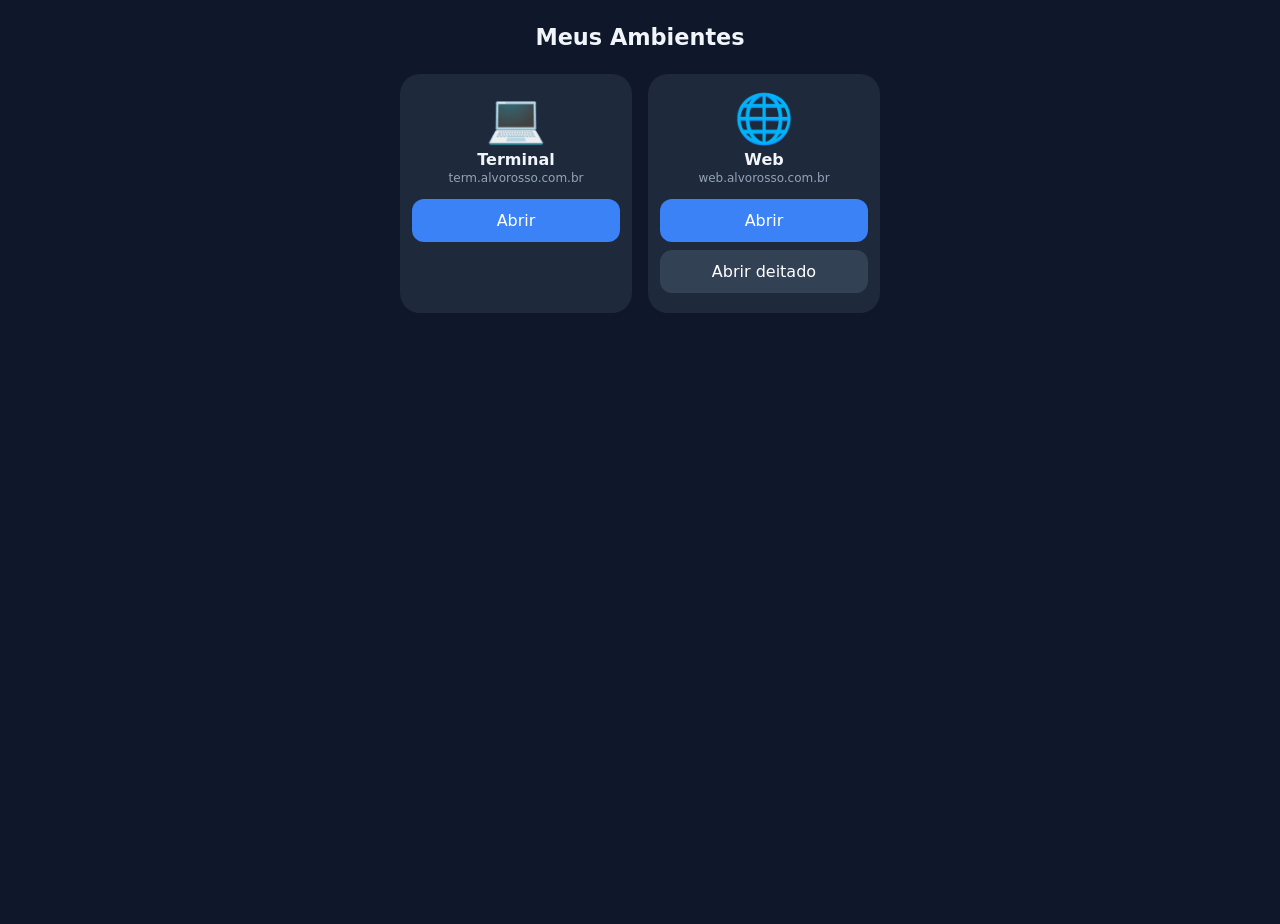
==== viewer.html @ 481c327c "Adiciona app PWA com atalhos para os ambientes Terminal e Web Co-Authored-By: Claude Sonnet 5.5 <nor" ====
<!doctype html>
<html lang="pt-BR">
<head>
  <meta charset="utf-8">
  <meta name="viewport" content="width=device-width, initial-scale=1, viewport-fit=cover">
  <meta name="theme-color" content="#000000">
  <title>Ambiente</title>
  <link rel="stylesheet" href="style.css">
</head>
<body>
  <div class="bar">
    <button id="rot" hidden>↻ Deitar</button>
    <a id="ext" target="_blank" rel="noopener">↗ Navegador</a>
    <a href="index.html">✕</a>
  </div>
  <div class="viewer"><iframe id="frame" allow="fullscreen; clipboard-read; clipboard-write"></iframe></div>

  <script src="sites.js"></script>
  <script>
    const params = new URLSearchParams(location.search);
    const site = SITES.find(s => s.id === params.get("s"));
    if (!site) { location.replace("index.html"); }

    document.title = site.name;
    document.getElementById("frame").src = site.url;
    document.getElementById("ext").href = site.url;

    const rot = document.getElementById("rot");

    async function landscape(on) {
      try {
        if (on) {
          await document.documentElement.requestFullscreen();
          await screen.orientation.lock("landscape");
        } else {
          screen.orientation.unlock();
          if (document.fullscreenElement) await document.exitFullscreen();
        }
      } catch (e) {
        alert("Seu navegador não permitiu girar a tela. Use o botão ↗ Navegador.");
      }
    }

    if (site.rotate) {
      rot.hidden = false;
      rot.onclick = () => landscape(!document.fullscreenElement);
      // "Abrir deitado" precisa de um toque do usuário para ativar tela cheia
      if (params.get("land")) rot.textContent = "↻ Toque para deitar";
    }
  </script>
</body>
</html>
---- style.css ----
* { box-sizing: border-box; margin: 0; }

body {
  min-height: 100vh;
  background: #0f172a;
  color: #f1f5f9;
  font-family: system-ui, sans-serif;
  padding: env(safe-area-inset-top) 16px 16px;
}

h1 { font-size: 1.4rem; text-align: center; margin: 24px 0; }

.grid {
  display: grid;
  grid-template-columns: repeat(auto-fit, minmax(140px, 1fr));
  gap: 16px;
  max-width: 480px;
  margin: 0 auto;
}

.card {
  background: #1e293b;
  border-radius: 20px;
  padding: 20px 12px;
  text-align: center;
}

.card .icon { font-size: 3rem; line-height: 1; }
.card .name { font-weight: 600; margin: 8px 0 2px; }
.card .host { font-size: .75rem; color: #94a3b8; margin-bottom: 14px; word-break: break-all; }

.btn {
  display: block;
  width: 100%;
  padding: 12px;
  margin-top: 8px;
  border: 0;
  border-radius: 12px;
  background: #3b82f6;
  color: #fff;
  font-size: 1rem;
  text-decoration: none;
  cursor: pointer;
}
.btn.alt { background: #334155; }

/* ---- viewer ---- */
.viewer { position: fixed; inset: 0; background: #000; }
.viewer iframe { width: 100%; height: 100%; border: 0; }

.bar {
  position: fixed;
  top: 8px; right: 8px;
  display: flex; gap: 8px;
  z-index: 10;
  opacity: .85;
}
.bar button, .bar a {
  background: #1e293bcc;
  color: #fff;
  border: 0;
  border-radius: 999px;
  padding: 10px 14px;
  font-size: .9rem;
  text-decoration: none;
  backdrop-filter: blur(6px);
}
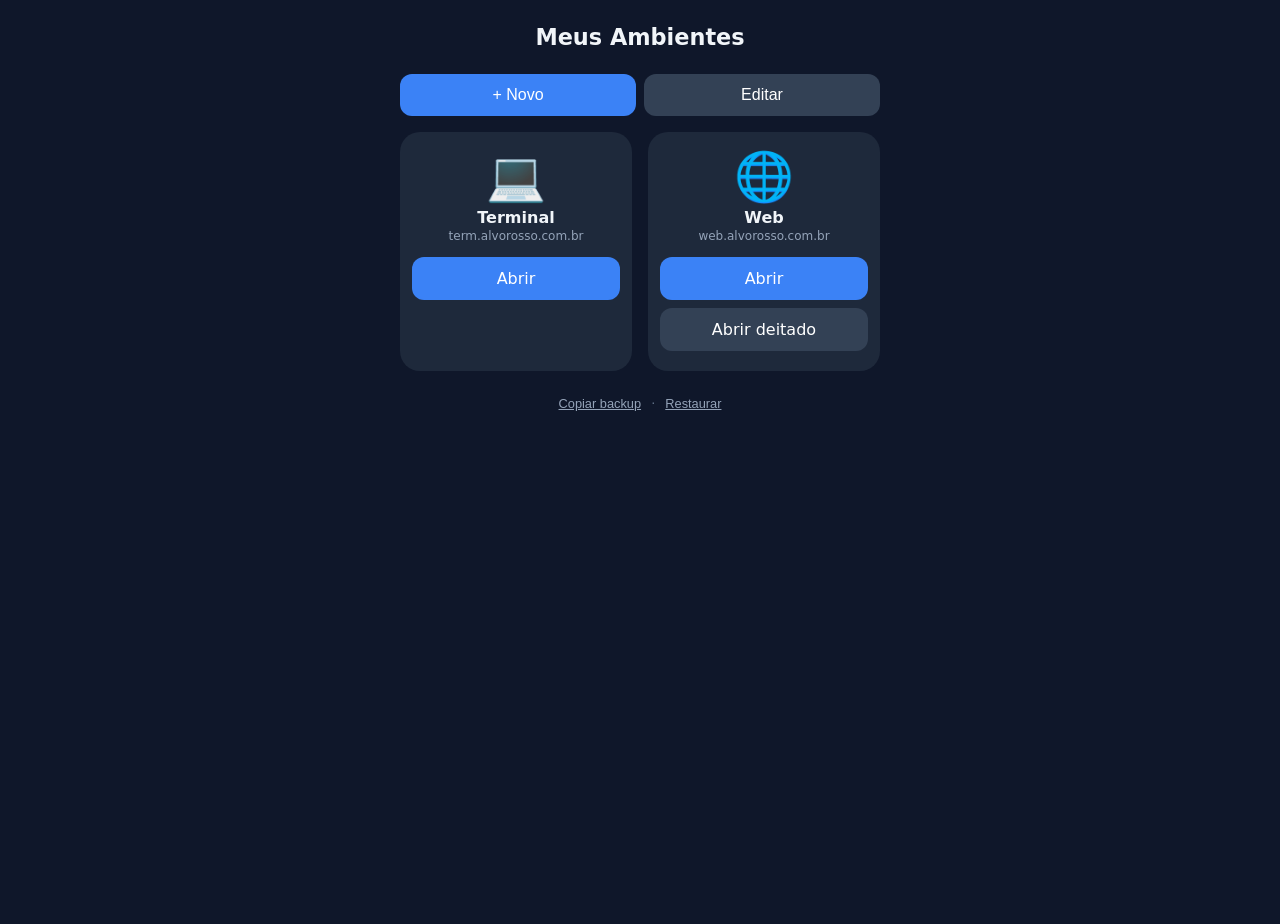
==== commit 788d5518: "Permite adicionar, remover e fazer backup dos atalhos pelo app Co-Authored-By: Claude Sonnet 5.5 <no" ====
--- a/viewer.html
+++ b/viewer.html
@@ -18,8 +18,8 @@
   <script src="sites.js"></script>
   <script>
     const params = new URLSearchParams(location.search);
-    const site = SITES.find(s => s.id === params.get("s"));
-    if (!site) { location.replace("index.html"); }
+    const site = loadSites().find(s => s.id === params.get("s"));
+    if (!site) { location.replace("index.html"); throw new Error("ambiente não encontrado"); }
 
     document.title = site.name;
     document.getElementById("frame").src = site.url;
--- a/style.css
+++ b/style.css
@@ -65,3 +65,23 @@
   text-decoration: none;
   backdrop-filter: blur(6px);
 }
+
+/* ---- gerenciar atalhos ---- */
+.toolbar { display: flex; gap: 8px; max-width: 480px; margin: 0 auto 16px; }
+.toolbar .btn { margin: 0; }
+.btn.danger { background: #b91c1c; }
+.empty { grid-column: 1 / -1; text-align: center; color: #94a3b8; }
+.foot { text-align: center; margin: 24px 0; font-size: .8rem; color: #64748b; }
+.link { background: none; border: 0; color: #94a3b8; text-decoration: underline; font-size: inherit; cursor: pointer; }
+
+dialog { border: 0; border-radius: 20px; background: #1e293b; color: #f1f5f9; width: min(92vw, 400px); padding: 20px; }
+dialog::backdrop { background: #000a; }
+dialog h2 { font-size: 1.1rem; margin-bottom: 12px; }
+dialog label { display: block; font-size: .85rem; color: #94a3b8; margin-top: 12px; }
+dialog input:not([type=checkbox]) {
+  display: block; width: 100%; margin-top: 4px; padding: 12px;
+  border: 1px solid #334155; border-radius: 10px; background: #0f172a; color: #f1f5f9; font-size: 1rem;
+}
+dialog .check { display: flex; align-items: center; gap: 8px; color: #f1f5f9; }
+dialog .row { display: flex; gap: 8px; margin-top: 16px; }
+dialog .row .btn { margin: 0; }
